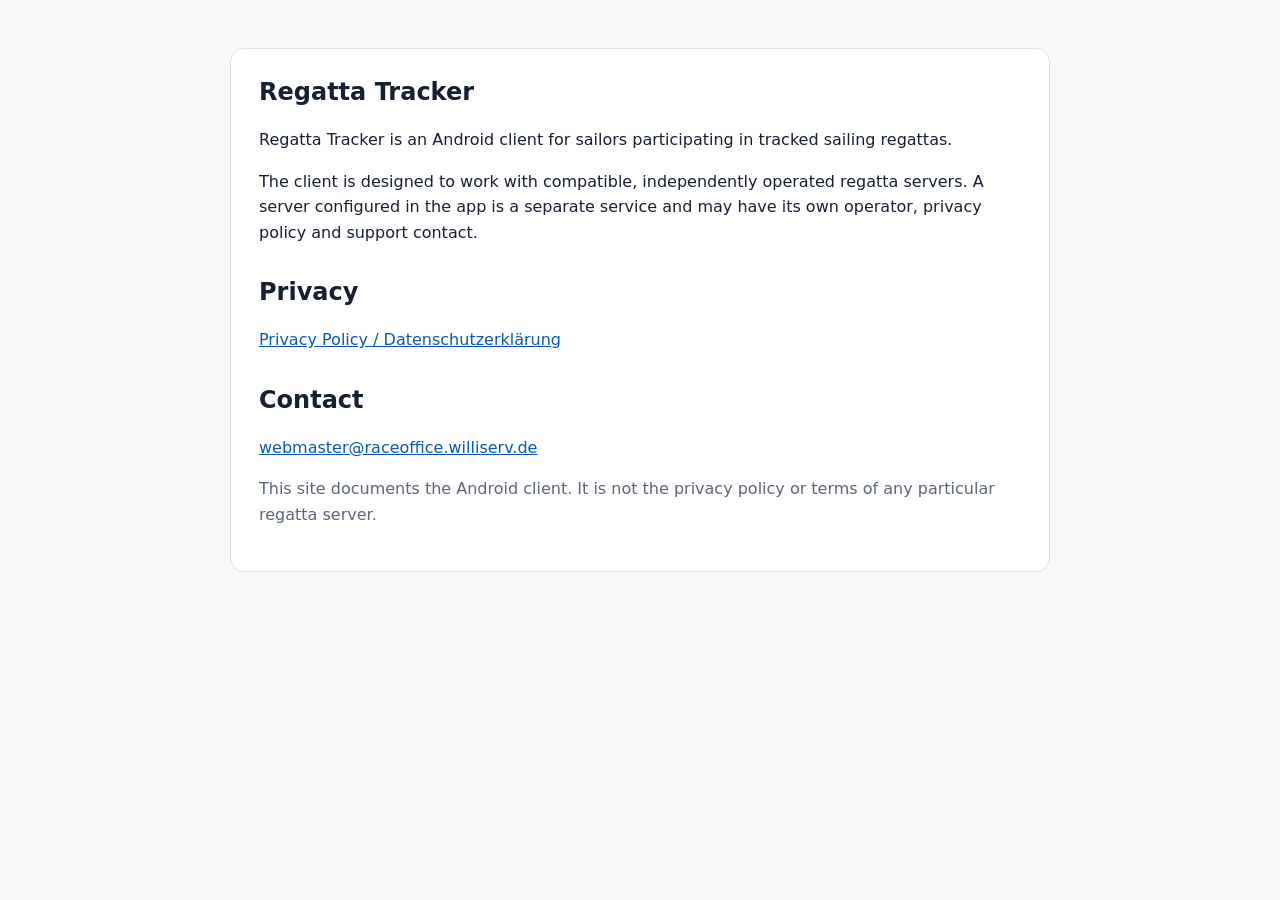
==== docs/index.html @ bfd8002e "Add initial public source snapshot" ====
<!doctype html>
<html lang="en">
<head>
  <meta charset="utf-8">
  <meta name="viewport" content="width=device-width, initial-scale=1">
  <meta name="description" content="Regatta Tracker project information and privacy policy.">
  <title>Regatta Tracker</title>
  <link rel="stylesheet" href="assets/style.css">
</head>
<body>
  <main>
    <section class="card">
      <h1>Regatta Tracker</h1>
      <p>Regatta Tracker is an Android client for sailors participating in tracked sailing regattas.</p>
      <p>The client is designed to work with compatible, independently operated regatta servers. A server configured in the app is a separate service and may have its own operator, privacy policy and support contact.</p>
      <h2>Privacy</h2>
      <p><a href="privacy/">Privacy Policy / Datenschutzerklärung</a></p>
      <h2>Contact</h2>
      <p><a href="mailto:webmaster@raceoffice.williserv.de">webmaster@raceoffice.williserv.de</a></p>
      <p class="muted">This site documents the Android client. It is not the privacy policy or terms of any particular regatta server.</p>
    </section>
  </main>
</body>
</html>
---- docs/assets/style.css ----
:root {
  color-scheme: light dark;
  --bg: #f7f8fa;
  --surface: #ffffff;
  --text: #172033;
  --muted: #5d6678;
  --border: #dce1e8;
  --link: #0759b8;
}

@media (prefers-color-scheme: dark) {
  :root {
    --bg: #10141c;
    --surface: #171d27;
    --text: #edf1f7;
    --muted: #aeb7c7;
    --border: #303949;
    --link: #75b5ff;
  }
}

* { box-sizing: border-box; }

body {
  margin: 0;
  background: var(--bg);
  color: var(--text);
  font-family: system-ui, -apple-system, BlinkMacSystemFont, "Segoe UI", sans-serif;
  line-height: 1.6;
}

main {
  max-width: 860px;
  margin: 0 auto;
  padding: 48px 20px 72px;
}

article, .card {
  background: var(--surface);
  border: 1px solid var(--border);
  border-radius: 14px;
  padding: 28px;
}

h1, h2, h3 { line-height: 1.25; }
h1 { margin-top: 0; }
h2 { margin-top: 2rem; }

p, li { max-width: 76ch; }
.muted { color: var(--muted); }

nav {
  margin-bottom: 20px;
}

a { color: var(--link); }

code {
  background: var(--bg);
  border: 1px solid var(--border);
  border-radius: 5px;
  padding: 0.08em 0.28em;
}

hr {
  border: 0;
  border-top: 1px solid var(--border);
  margin: 36px 0;
}

.language-note {
  border-left: 4px solid var(--border);
  padding-left: 14px;
  color: var(--muted);
}
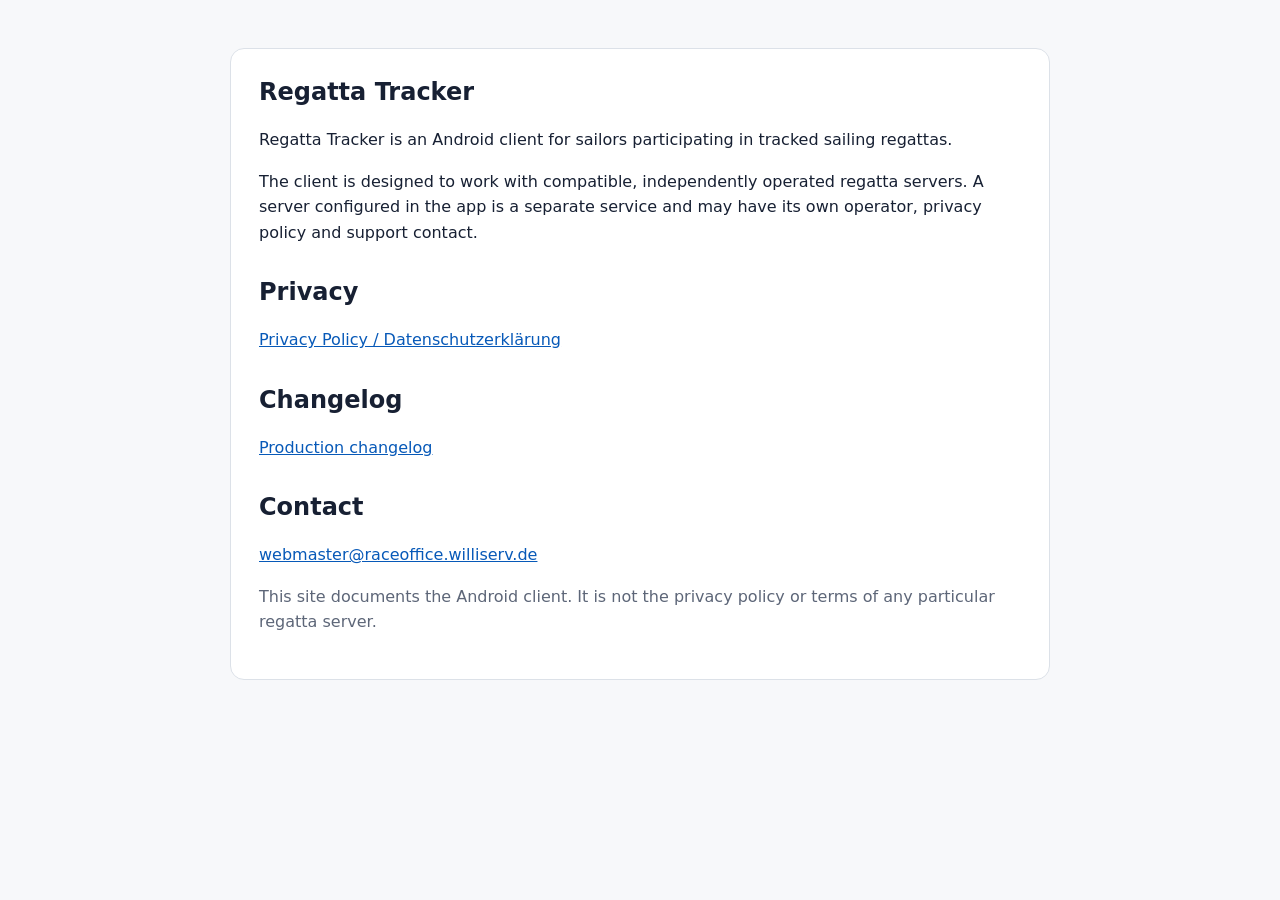
==== commit 919c804b: "Add generated production changelog Pages workflow (#161)" ====
--- a/docs/index.html
+++ b/docs/index.html
@@ -15,6 +15,8 @@
       <p>The client is designed to work with compatible, independently operated regatta servers. A server configured in the app is a separate service and may have its own operator, privacy policy and support contact.</p>
       <h2>Privacy</h2>
       <p><a href="privacy/">Privacy Policy / Datenschutzerklärung</a></p>
+      <h2>Changelog</h2>
+      <p><a href="changelog/">Production changelog</a></p>
       <h2>Contact</h2>
       <p><a href="mailto:webmaster@raceoffice.williserv.de">webmaster@raceoffice.williserv.de</a></p>
       <p class="muted">This site documents the Android client. It is not the privacy policy or terms of any particular regatta server.</p>
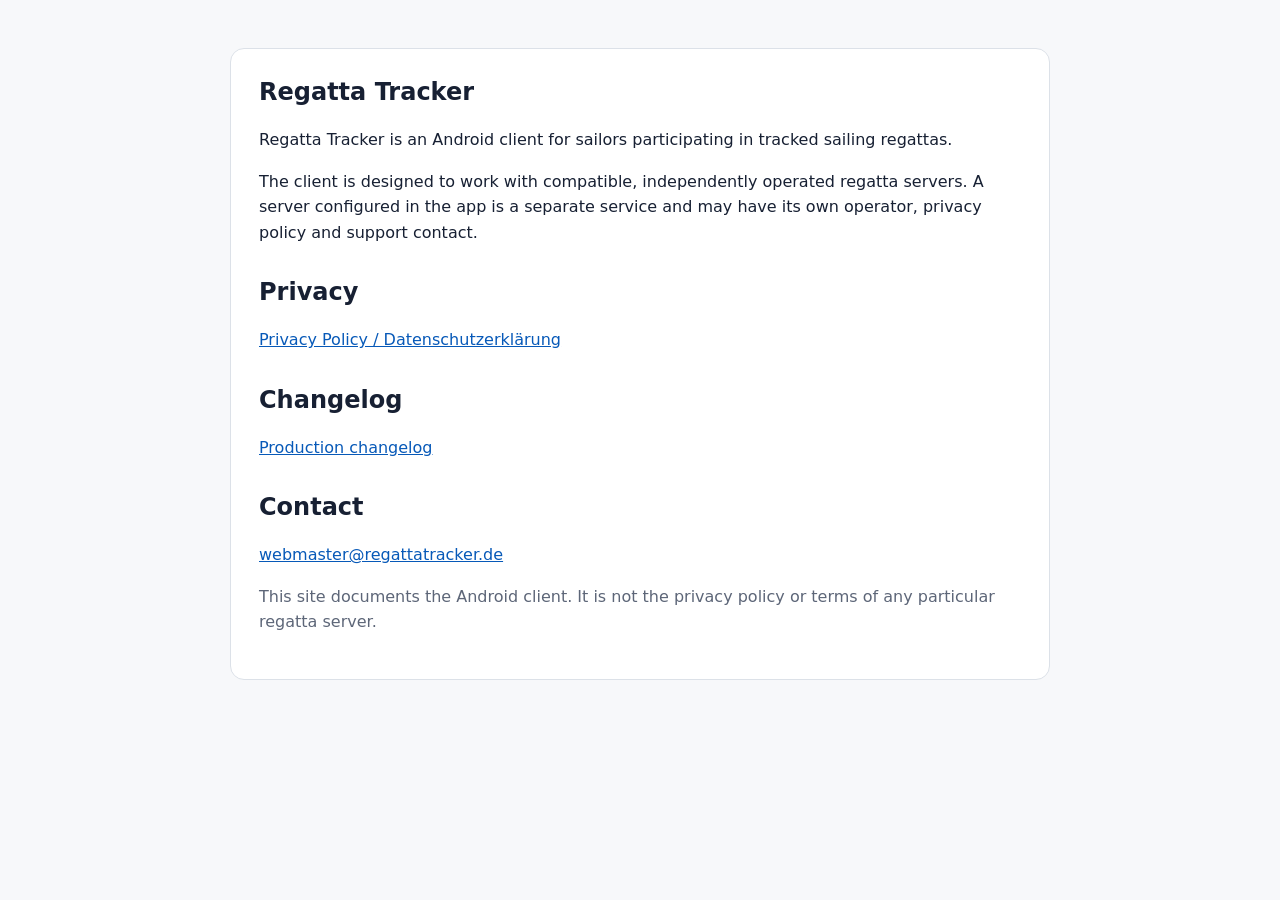
==== commit 61acf38c: "fix(pages): update contact email address" ====
--- a/docs/index.html
+++ b/docs/index.html
@@ -18,7 +18,7 @@
       <h2>Changelog</h2>
       <p><a href="changelog/">Production changelog</a></p>
       <h2>Contact</h2>
-      <p><a href="mailto:webmaster@raceoffice.williserv.de">webmaster@raceoffice.williserv.de</a></p>
+      <p><a href="mailto:webmaster@regattatracker.de">webmaster@regattatracker.de</a></p>
       <p class="muted">This site documents the Android client. It is not the privacy policy or terms of any particular regatta server.</p>
     </section>
   </main>
